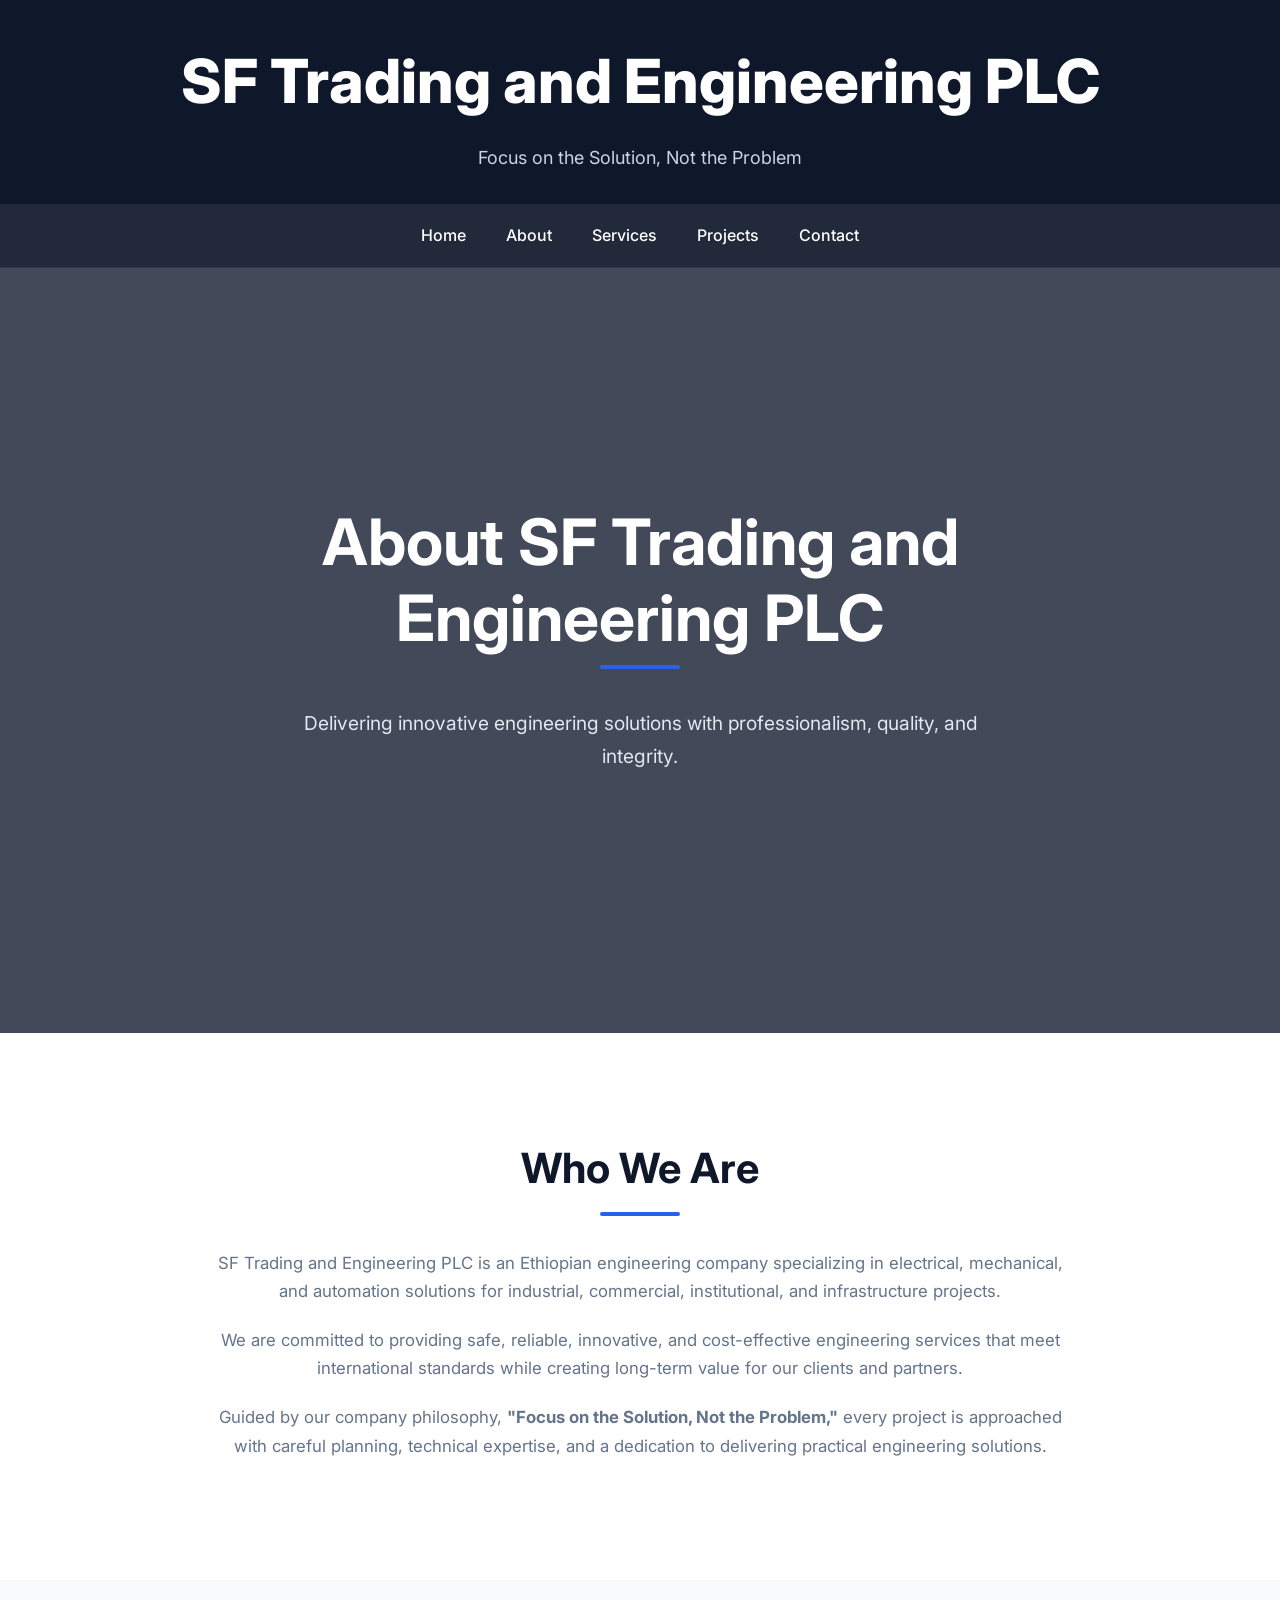
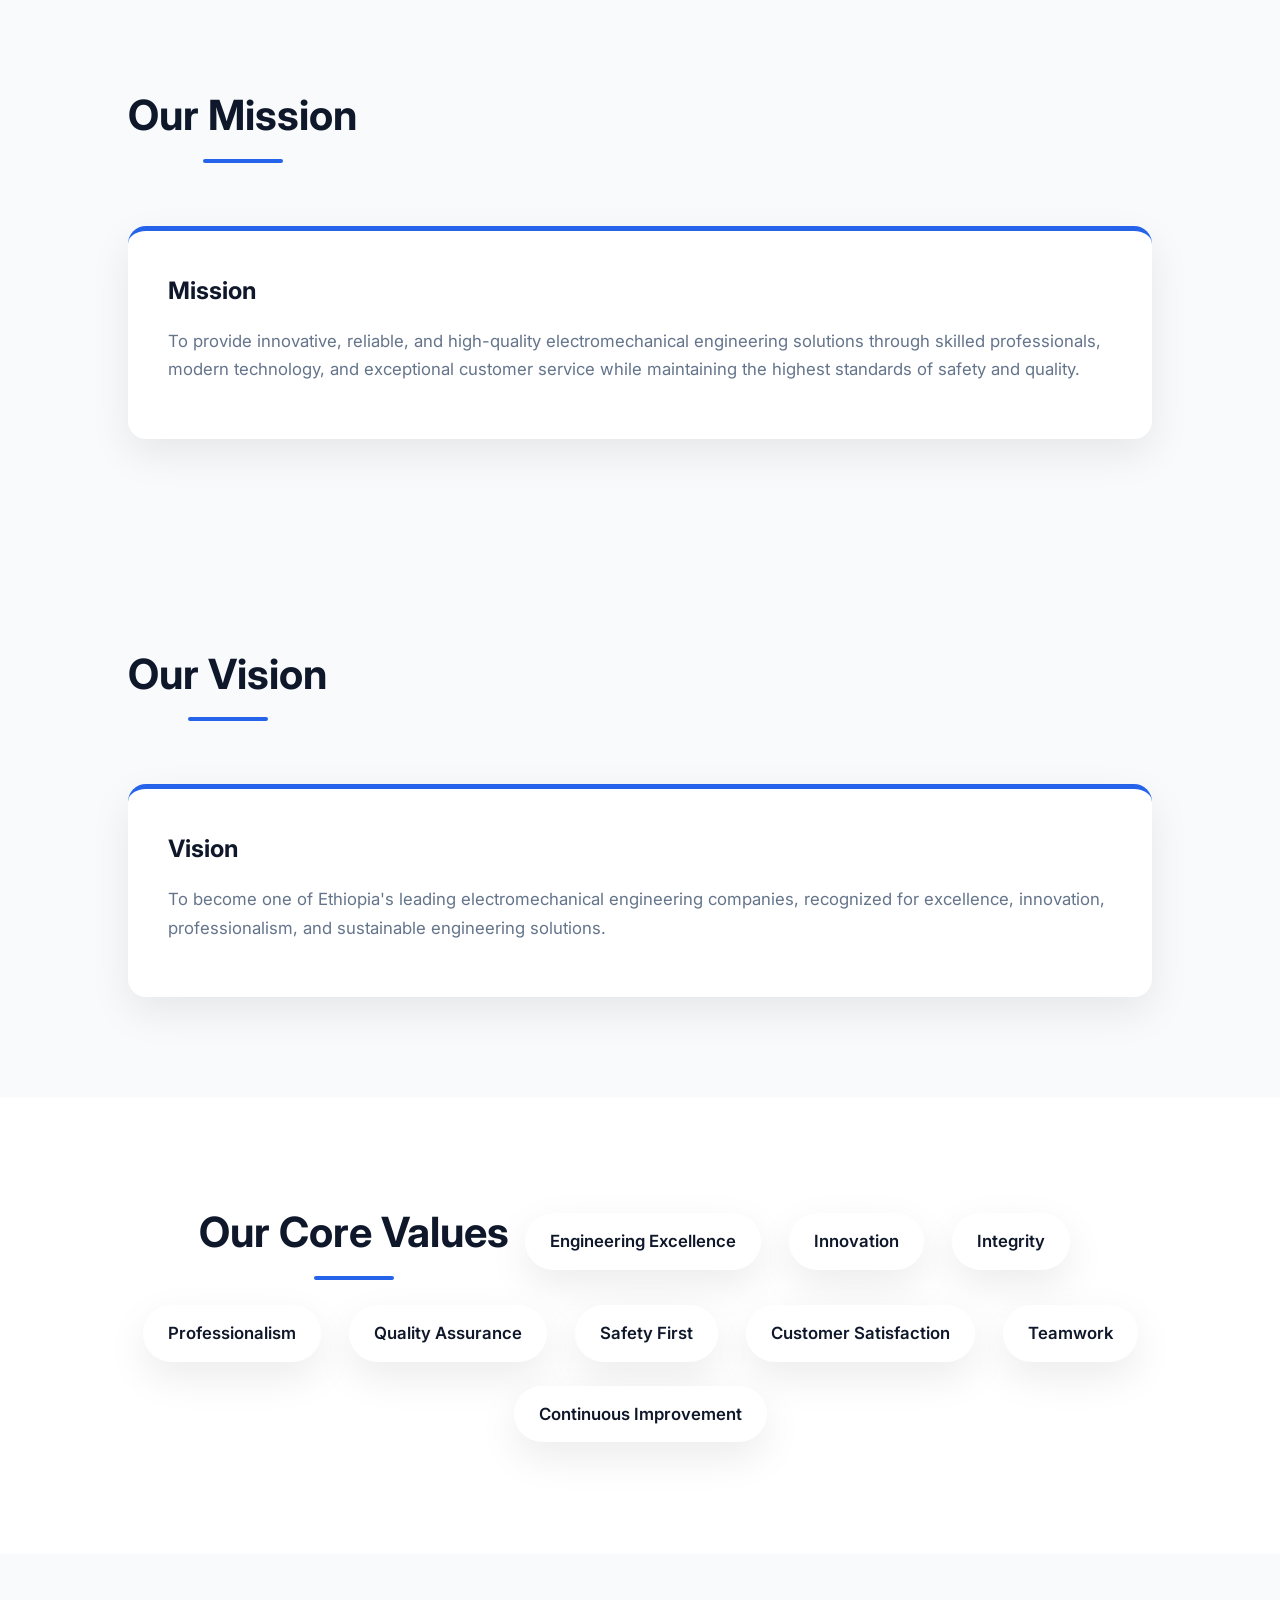
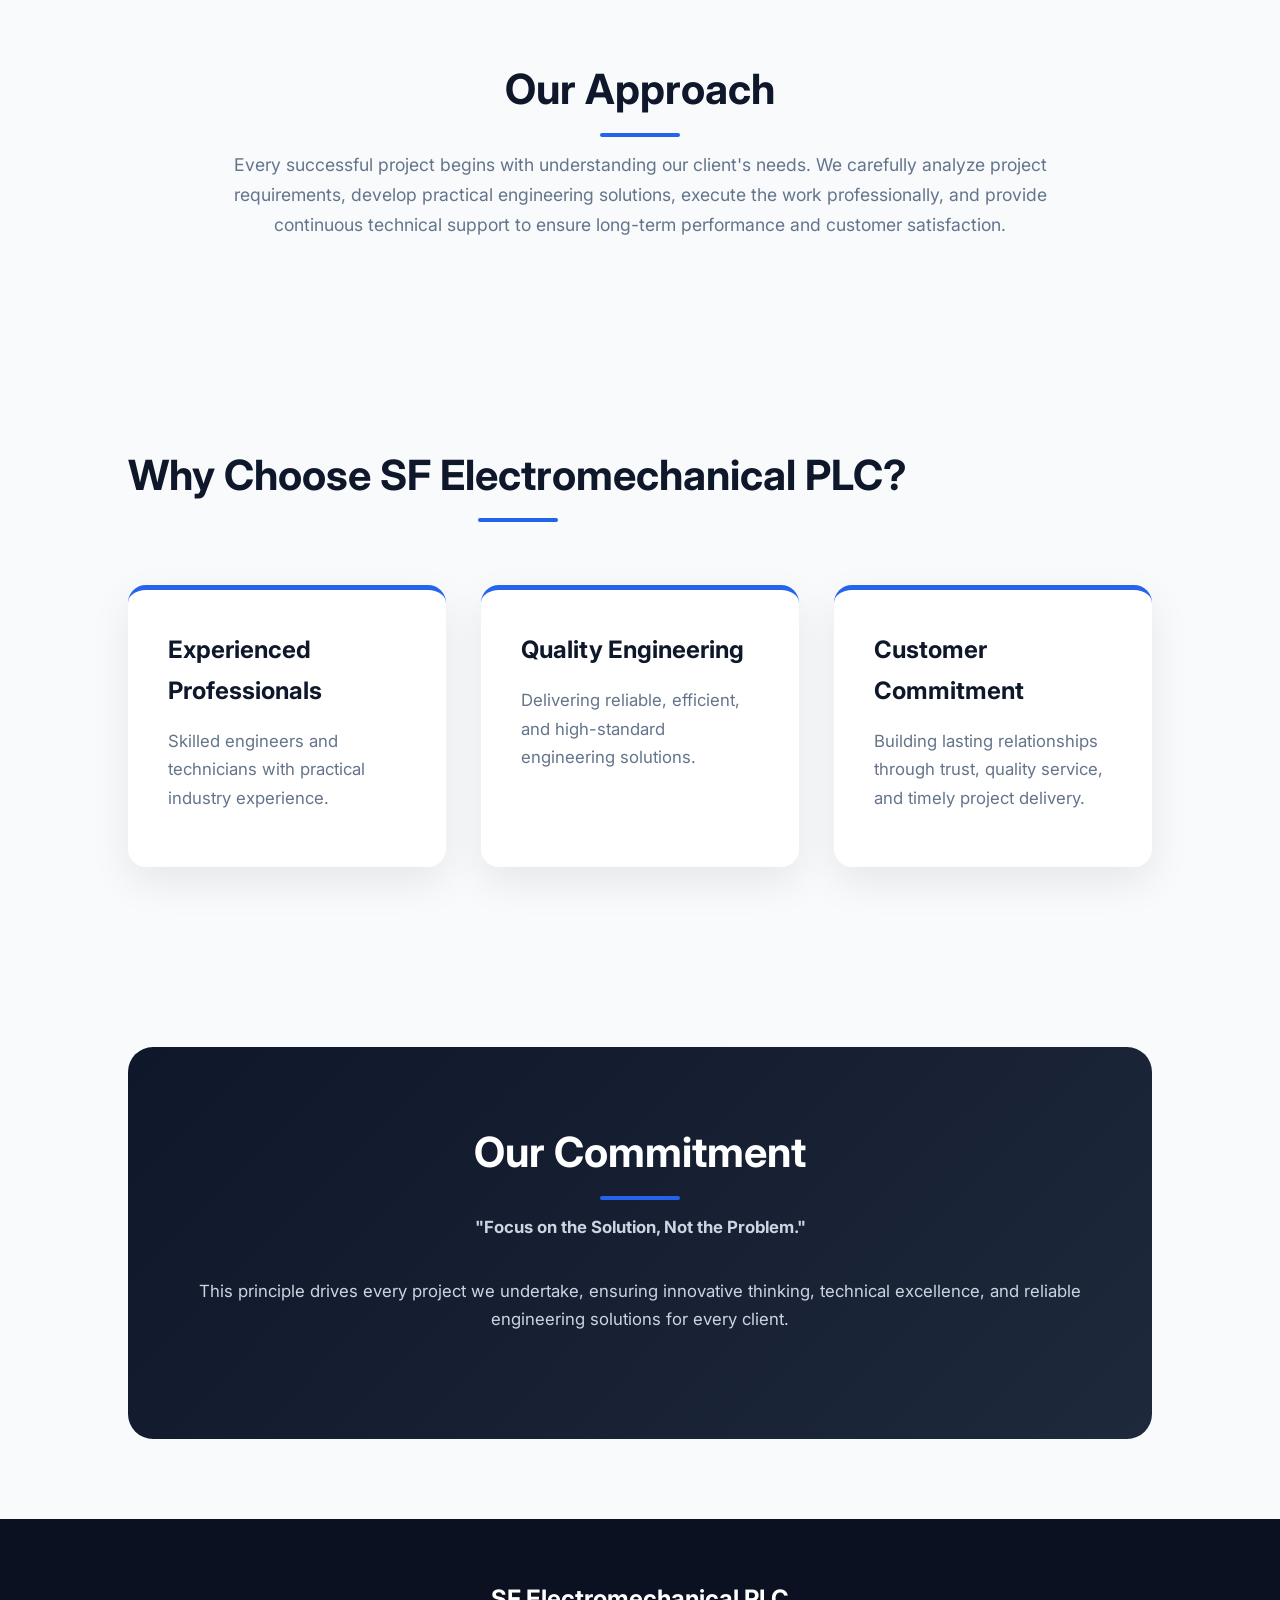
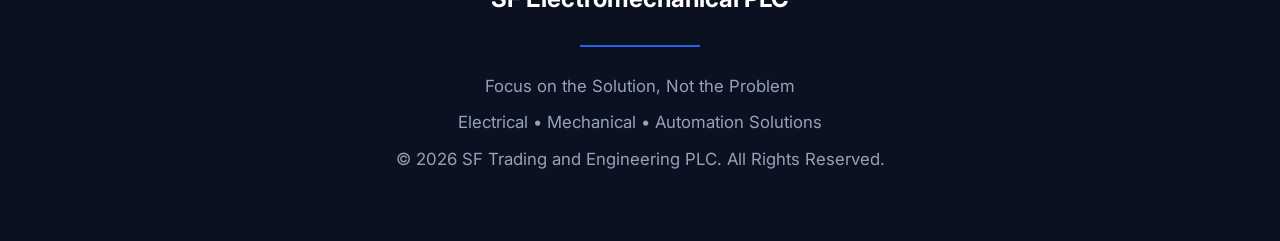
==== about.html @ 672abe82 "update index page" ====
<!DOCTYPE html>
<html lang="en">

<head>

    <meta charset="UTF-8">
    <meta name="viewport" content="width=device-width, initial-scale=1.0">

    <title>Page Title</title>

    <link rel="preconnect" href="https://fonts.googleapis.com">
    <link rel="preconnect" href="https://fonts.gstatic.com" crossorigin>

    <link href="https://fonts.googleapis.com/css2?family=Inter:wght@300;400;500;600;700&display=swap" rel="stylesheet">


    <link rel="stylesheet" href="style.css">

</head>


<body>

    <header>

        <h1>SF Trading and Engineering PLC</h1>

        <p>Focus on the Solution, Not the Problem</p>

    </header>



    <nav>

        <a href="index.html">Home</a>

        <a href="about.html">About</a>

        <a href="services.html">Services</a>

        <a href="projects.html">Projects</a>

        <a href="contact.html">Contact</a>

    </nav>



    <section class="hero">

        <div class="hero-content">

            <h2>About SF Trading and Engineering PLC </h2>

            <p>

                Delivering innovative engineering solutions with
                professionalism, quality, and integrity.

            </p>

        </div>

    </section>



    <section class="intro">

        <h2>Who We Are</h2>

        <p>

            SF Trading and Engineering PLC is an Ethiopian engineering
            company specializing in electrical, mechanical, and
            automation solutions for industrial, commercial,
            institutional, and infrastructure projects.

        </p>

        <p>

            We are committed to providing safe, reliable,
            innovative, and cost-effective engineering services
            that meet international standards while creating
            long-term value for our clients and partners.

        </p>

        <p>

            Guided by our company philosophy,
            <strong>"Focus on the Solution, Not the Problem,"</strong>
            every project is approached with careful planning,
            technical expertise, and a dedication to delivering
            practical engineering solutions.

        </p>

    </section>



    <section class="services">

        <h2>Our Mission</h2>

        <div class="service-container">

            <div class="service-card">

                <h3>Mission</h3>

                <p>

                    To provide innovative, reliable, and
                    high-quality electromechanical engineering
                    solutions through skilled professionals,
                    modern technology, and exceptional customer
                    service while maintaining the highest standards
                    of safety and quality.

                </p>

            </div>

        </div>

    </section>



    <section class="services">

        <h2>Our Vision</h2>

        <div class="service-container">

            <div class="service-card">

                <h3>Vision</h3>

                <p>

                    To become one of Ethiopia's leading
                    electromechanical engineering companies,
                    recognized for excellence, innovation,
                    professionalism, and sustainable engineering
                    solutions.

                </p>

            </div>

        </div>

    </section>



    <section class="why-us">

        <h2>Our Core Values</h2>

        <p>Engineering Excellence</p>

        <p>Innovation</p>

        <p>Integrity</p>

        <p>Professionalism</p>

        <p>Quality Assurance</p>

        <p>Safety First</p>

        <p>Customer Satisfaction</p>

        <p>Teamwork</p>

        <p>Continuous Improvement</p>

    </section>



    <section class="industries">

        <h2>Our Approach</h2>

        <p>

            Every successful project begins with understanding
            our client's needs. We carefully analyze project
            requirements, develop practical engineering
            solutions, execute the work professionally, and
            provide continuous technical support to ensure
            long-term performance and customer satisfaction.

        </p>

    </section>



    <section class="services">

        <h2>Why Choose SF Electromechanical PLC?</h2>

        <div class="service-container">

            <div class="service-card">

                <h3>Experienced Professionals</h3>

                <p>

                    Skilled engineers and technicians with
                    practical industry experience.

                </p>

            </div>

            <div class="service-card">

                <h3>Quality Engineering</h3>

                <p>

                    Delivering reliable, efficient, and
                    high-standard engineering solutions.

                </p>

            </div>

            <div class="service-card">

                <h3>Customer Commitment</h3>

                <p>

                    Building lasting relationships through
                    trust, quality service, and timely project
                    delivery.

                </p>

            </div>

        </div>

    </section>



    <section class="contact-preview">

        <h2>Our Commitment</h2>

        <p>

            <strong>
                "Focus on the Solution, Not the Problem."
            </strong>

        </p>

        <p>

            This principle drives every project we undertake,
            ensuring innovative thinking, technical excellence,
            and reliable engineering solutions for every client.

        </p>

    </section>



    <footer>

        <h3>SF Electromechanical PLC</h3>

        <hr>

        <p>Focus on the Solution, Not the Problem</p>

        <p>Electrical • Mechanical • Automation Solutions</p>

        <p>© 2026 SF Trading and Engineering PLC. All Rights Reserved.</p>

    </footer>

    <script src="script.js"></script>

</body>

</html>
---- style.css ----
/*=================================================
                GOOGLE FONT
==================================================*/

@import url('https://fonts.googleapis.com/css2?family=Inter:wght@300;400;500;600;700;800&display=swap');


/*=================================================
                CSS VARIABLES
==================================================*/

:root{

    --primary:#0F172A;
    --secondary:#1E293B;
    --accent:#2563EB;
    --accent-hover:#1D4ED8;

    --white:#ffffff;
    --light:#F8FAFC;
    --gray:#CBD5E1;
    --text:#1F2937;

    --shadow:0 15px 40px rgba(0,0,0,.08);

}


/*=================================================
                RESET
==================================================*/

*{

    margin:0;
    padding:0;
    box-sizing:border-box;

}


html{

    scroll-behavior:smooth;

}


body{

    font-family:'Inter',sans-serif;

    background:var(--light);

    color:var(--text);

    line-height:1.7;

}



/*=================================================
                GENERAL
==================================================*/

img{

    max-width:100%;
    display:block;

}


a{

    text-decoration:none;

}


section{

    padding:100px 10%;

}


h1{

    font-size:3.8rem;

    font-weight:800;

}


h2{

    font-size:2.6rem;

    margin-bottom:25px;

    color:var(--primary);

}


h3{

    font-size:1.5rem;

    margin-bottom:15px;

}


p{

    color:#64748B;

    font-size:1.05rem;

}



/*=================================================
                HEADER
==================================================*/

header{

    background:var(--primary);

    color:white;

    text-align:center;

    padding:30px;

}


header h1{

    color:white;

}


header p{

    color:#cbd5e1;

    margin-top:10px;

    font-size:18px;

}



/*=================================================
                NAVIGATION
==================================================*/

nav{

    position:sticky;

    top:0;

    z-index:1000;

    display:flex;

    justify-content:center;

    align-items:center;

    gap:40px;

    padding:18px;

    background:rgba(15,23,42,.92);

    backdrop-filter:blur(12px);

    border-bottom:1px solid rgba(255,255,255,.08);

}


nav a{

    color:white;

    font-weight:500;

    transition:.3s;

    position:relative;

}


nav a::after{

    content:"";

    position:absolute;

    left:0;

    bottom:-8px;

    width:0;

    height:3px;

    background:var(--accent);

    transition:.3s;

}


nav a:hover::after{

    width:100%;

}


nav a:hover{

    color:#93C5FD;

}



/*=================================================
                HERO
==================================================*/

.hero{

    min-height:85vh;

    display:flex;

    justify-content:center;

    align-items:center;

    text-align:center;

    background:

    linear-gradient(
        rgba(15,23,42,.78),
        rgba(15,23,42,.78)
    ),

    url("images/engineering.jpg");

    background-size:cover;

    background-position:center;

}


.hero-content{

    max-width:850px;

}


.hero h2{

    color:white;

    font-size:4rem;

    line-height:1.2;

}


.hero p{

    color:#E2E8F0;

    margin:25px auto;

    font-size:1.2rem;

    max-width:700px;

}


.hero a{

    display:inline-block;

    margin-top:15px;

    padding:16px 38px;

    background:var(--accent);

    color:white;

    border-radius:10px;

    font-weight:600;

    transition:.3s;

}


.hero a:hover{

    background:var(--accent-hover);

    transform:translateY(-4px);

    box-shadow:0 12px 30px rgba(37,99,235,.35);

}
/*=================================================
                INTRO SECTION
==================================================*/

.intro{

    background:var(--white);

    text-align:center;

}

.intro p{

    max-width:850px;

    margin:20px auto;

}





/*=================================================
                STATISTICS
==================================================*/

.stats{

    display:grid;

    grid-template-columns:repeat(auto-fit,minmax(220px,1fr));

    gap:30px;

    background:var(--primary);

}


.stat-box{

    background:rgba(255,255,255,.05);

    border:1px solid rgba(255,255,255,.08);

    backdrop-filter:blur(8px);

    border-radius:16px;

    padding:40px 25px;

    text-align:center;

    transition:.35s;

}


.stat-box:hover{

    transform:translateY(-10px);

    background:rgba(255,255,255,.08);

}


.stat-box h3{

    font-size:3rem;

    color:#60A5FA;

}


.stat-box p{

    color:white;

}





/*=================================================
                SERVICES
==================================================*/

.services{

    background:var(--light);

}


.service-container{

    display:grid;

    grid-template-columns:repeat(auto-fit,minmax(300px,1fr));

    gap:35px;

    margin-top:50px;

}


.service-card{

    background:white;

    border-radius:18px;

    padding:40px;

    box-shadow:var(--shadow);

    transition:.35s;

    border-top:5px solid var(--accent);

}


.service-card:hover{

    transform:translateY(-12px);

    box-shadow:0 25px 50px rgba(0,0,0,.15);

}


.service-card h3{

    color:var(--primary);

}


.service-card p{

    margin:15px 0;

}


.service-card ul{

    margin-top:20px;

    padding-left:20px;

}


.service-card li{

    margin-bottom:10px;

    color:#475569;

}





/*=================================================
                WHY CHOOSE US
==================================================*/

.why-us{

    background:var(--white);

    text-align:center;

}


.why-us p{

    display:inline-block;

    margin:12px;

    padding:14px 25px;

    background:white;

    border-radius:50px;

    box-shadow:var(--shadow);

    font-weight:600;

    color:var(--primary);

    transition:.3s;

}


.why-us p:hover{

    background:var(--accent);

    color:white;

}





/*=================================================
                INDUSTRIES
==================================================*/

.industries{

    background:var(--light);

    text-align:center;

}


.industries p{

    max-width:900px;

    margin:auto;

    font-size:1.1rem;

}





/*=================================================
                PROJECT CARDS
==================================================*/

.project-grid{

    display:grid;

    grid-template-columns:repeat(auto-fit,minmax(320px,1fr));

    gap:35px;

    margin-top:50px;

}


.project-card{

    background:white;

    border-radius:18px;

    overflow:hidden;

    box-shadow:var(--shadow);

    transition:.35s;

}


.project-card:hover{

    transform:translateY(-12px);

}


.project-card img{

    width:100%;

    height:230px;

    object-fit:cover;

    transition:.4s;

}


.project-card:hover img{

    transform:scale(1.08);

}


.project-content{

    padding:30px;

}


.project-content h3{

    color:var(--primary);

}


.project-content p{

    margin-top:15px;

}





/*=================================================
                CONTACT PREVIEW
==================================================*/

.contact-preview{

    text-align:center;

    background:linear-gradient(135deg,#0F172A,#1E293B);

    color:white;

    border-radius:25px;

    margin:80px 10%;

    padding:70px 30px;

}


.contact-preview h2{

    color:white;

}


.contact-preview p{

    color:#CBD5E1;

    margin-bottom:35px;

}


.contact-preview a{

    display:inline-block;

    background:var(--accent);

    color:white;

    padding:16px 40px;

    border-radius:10px;

    font-weight:600;

    transition:.3s;

}


.contact-preview a:hover{

    background:var(--accent-hover);

    transform:translateY(-4px);

}





/*=================================================
                FOOTER
==================================================*/

footer{

    background:#0B1120;

    color:white;

    text-align:center;

    padding:60px 20px;

}


footer h3{

    color:white;

    margin-bottom:15px;

}


footer p{

    color:#94A3B8;

    margin:8px 0;

}


footer hr{

    width:120px;

    margin:25px auto;

    border:none;

    height:2px;

    background:var(--accent);

}
/*=================================================
                CONTACT PAGE
==================================================*/

.contact-section{

    background:var(--white);

}


.contact-container{

    display:grid;

    grid-template-columns:1fr 1fr;

    gap:50px;

    margin-top:50px;

}


.contact-box{

    background:white;

    padding:35px;

    border-radius:18px;

    box-shadow:var(--shadow);

}


.contact-box h3{

    color:var(--primary);

    margin-bottom:20px;

}


.contact-box p{

    margin-bottom:15px;

}





/*=================================================
                CONTACT FORM
==================================================*/

form{

    background:white;

    padding:40px;

    border-radius:18px;

    box-shadow:var(--shadow);

}


form label{

    display:block;

    margin-top:20px;

    margin-bottom:8px;

    font-weight:600;

    color:var(--primary);

}


form input,
form textarea{

    width:100%;

    padding:15px;

    border:1px solid #CBD5E1;

    border-radius:10px;

    font-size:16px;

    outline:none;

    transition:.3s;

    font-family:"Inter",sans-serif;

}


form textarea{

    min-height:180px;

    resize:vertical;

}


form input:focus,
form textarea:focus{

    border-color:var(--accent);

    box-shadow:0 0 0 3px rgba(37,99,235,.15);

}


form button{

    margin-top:25px;

    background:var(--accent);

    color:white;

    border:none;

    padding:15px 35px;

    border-radius:10px;

    font-size:17px;

    font-weight:600;

    cursor:pointer;

    transition:.3s;

}


form button:hover{

    background:var(--accent-hover);

    transform:translateY(-3px);

}





/*=================================================
                SCROLL ANIMATION
==================================================*/

.hidden{

    opacity:0;

    transform:translateY(40px);

    transition:all .8s ease;

}


.show{

    opacity:1;

    transform:translateY(0);

}





/*=================================================
                IMAGE EFFECTS
==================================================*/

img{

    transition:.4s;

}


img:hover{

    transform:scale(1.03);

}





/*=================================================
                SECTION TITLE
==================================================*/

h2{

    position:relative;

    display:inline-block;

}


h2::after{

    content:"";

    position:absolute;

    left:50%;

    bottom:-12px;

    transform:translateX(-50%);

    width:80px;

    height:4px;

    background:var(--accent);

    border-radius:20px;

}





/*=================================================
                SCROLLBAR
==================================================*/

::-webkit-scrollbar{

    width:10px;

}


::-webkit-scrollbar-track{

    background:#E2E8F0;

}


::-webkit-scrollbar-thumb{

    background:var(--accent);

    border-radius:20px;

}


::-webkit-scrollbar-thumb:hover{

    background:var(--accent-hover);

}





/*=================================================
                MOBILE MENU
==================================================*/

.menu-btn{

    display:none;

    background:var(--accent);

    color:white;

    border:none;

    font-size:28px;

    padding:10px 18px;

    border-radius:8px;

    cursor:pointer;

}





/*=================================================
                RESPONSIVE DESIGN
==================================================*/

@media(max-width:1000px){

.hero h2{

    font-size:3rem;

}

.contact-container{

    grid-template-columns:1fr;

}

}




@media(max-width:768px){

section{

    padding:70px 8%;

}

header h1{

    font-size:2.3rem;

}

.hero{

    min-height:70vh;

}

.hero h2{

    font-size:2.4rem;

}

.hero p{

    font-size:1rem;

}

nav{

    display:none;

    flex-direction:column;

    gap:20px;

    padding:25px;

}

nav.active{

    display:flex;

}

.menu-btn{

    display:block;

    margin:20px auto;

}

.service-container{

    grid-template-columns:1fr;

}

.project-grid{

    grid-template-columns:1fr;

}

.stats{

    grid-template-columns:1fr;

}

}




@media(max-width:500px){

h2{

    font-size:2rem;

}

p{

    font-size:16px;

}

header{

    padding:20px;

}

.hero{

    padding:20px;

}

form{

    padding:25px;

}

}
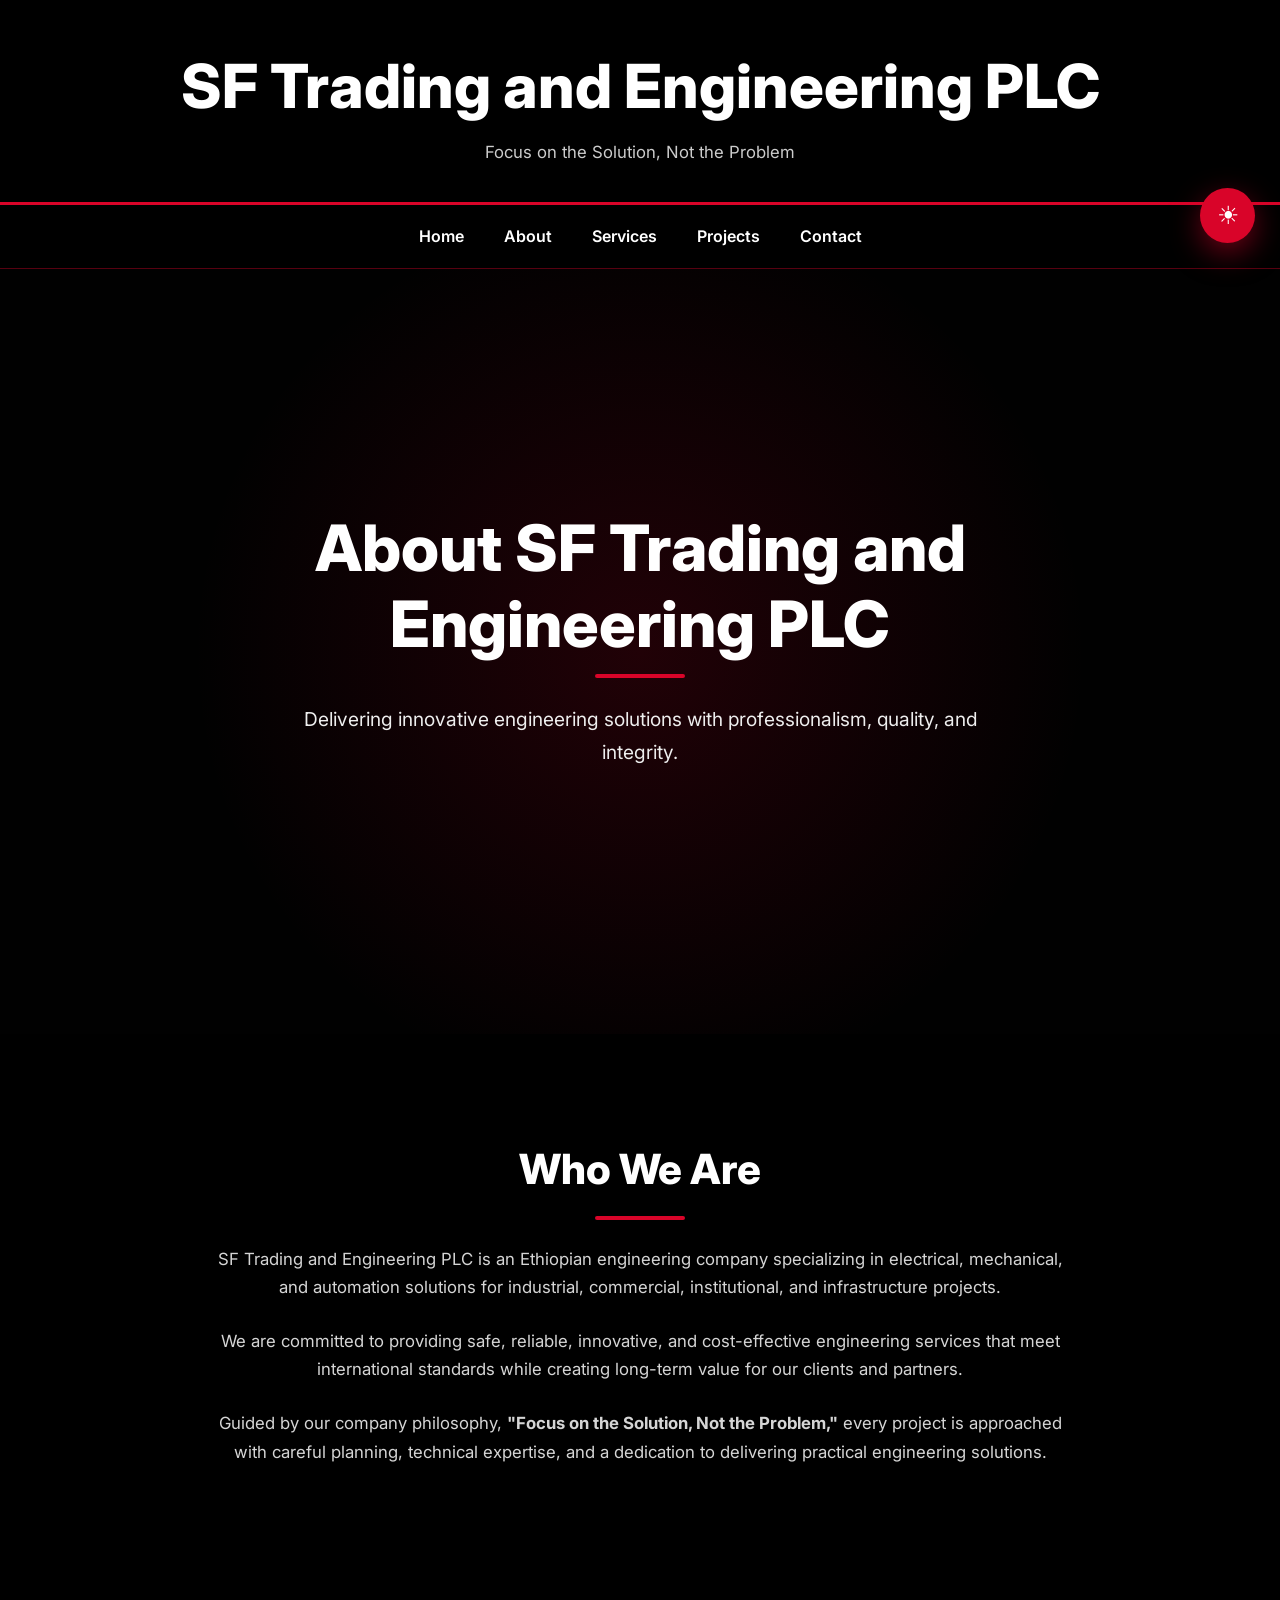
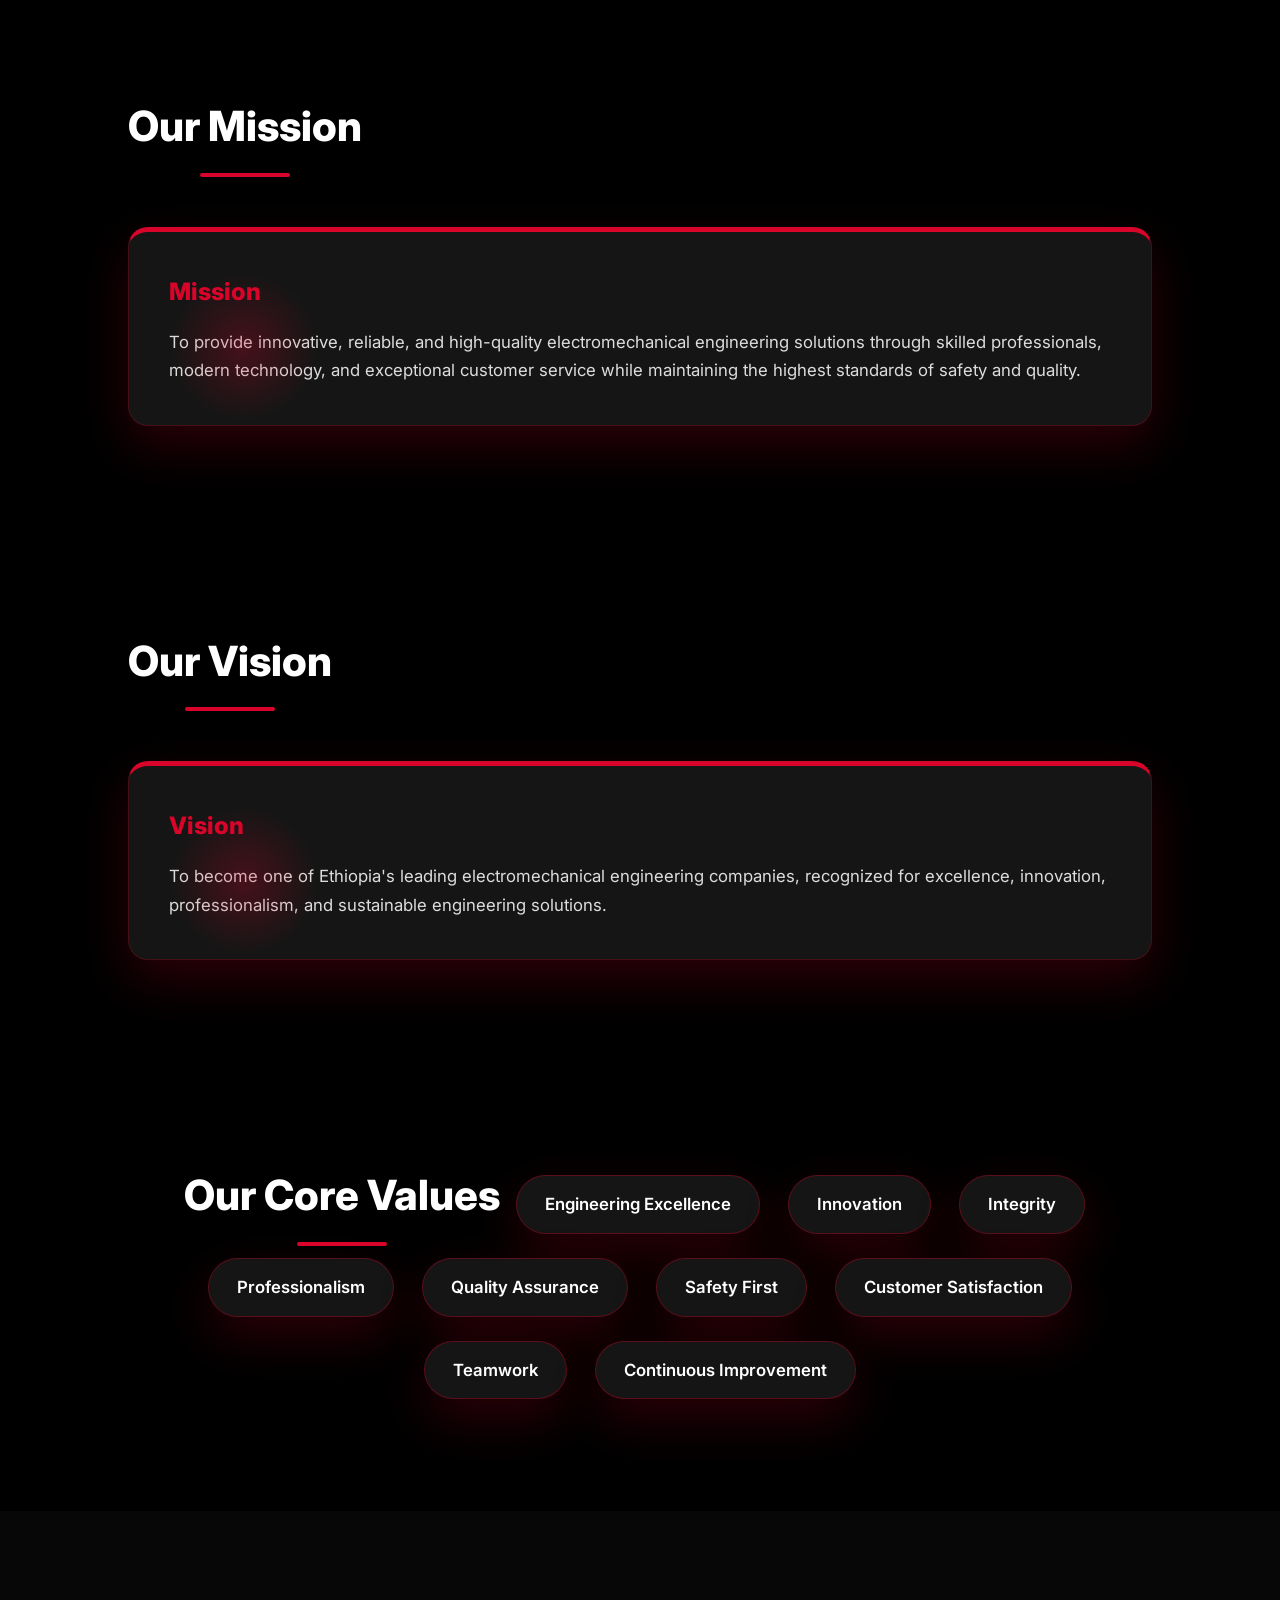
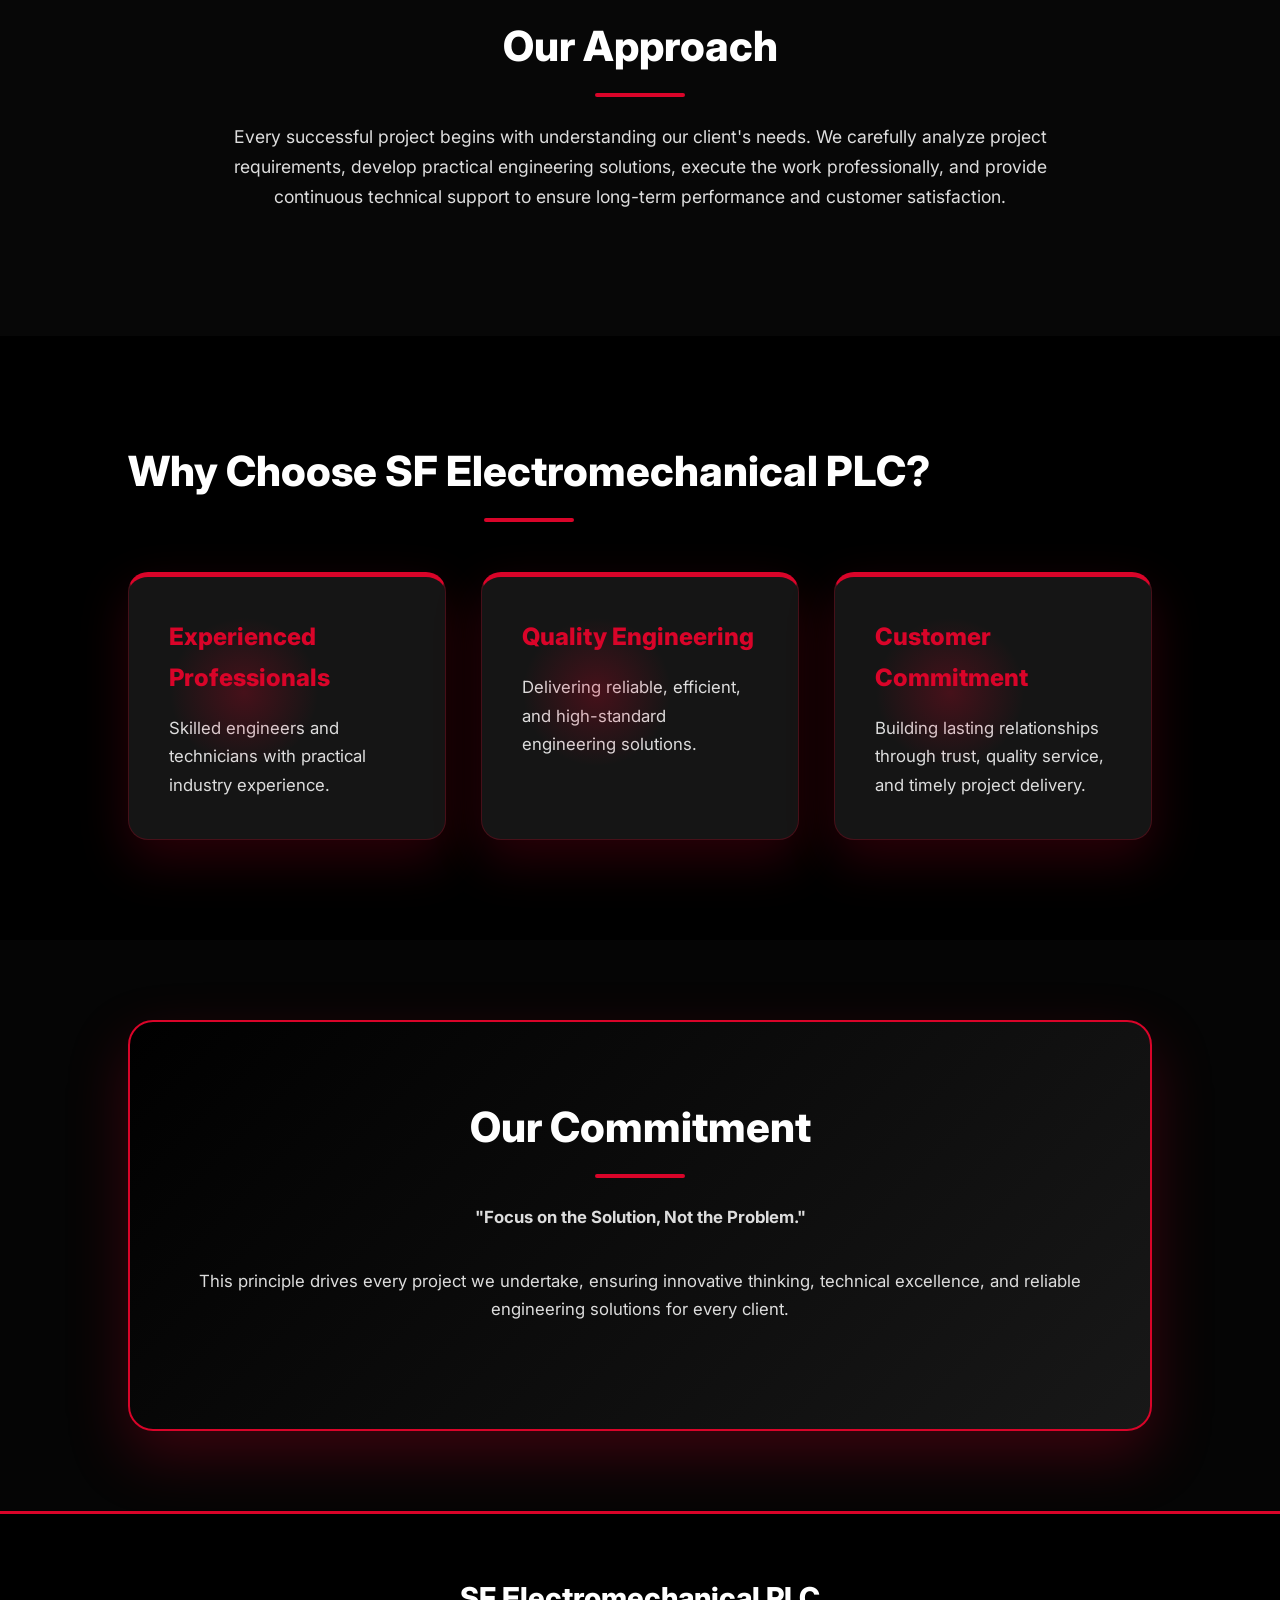
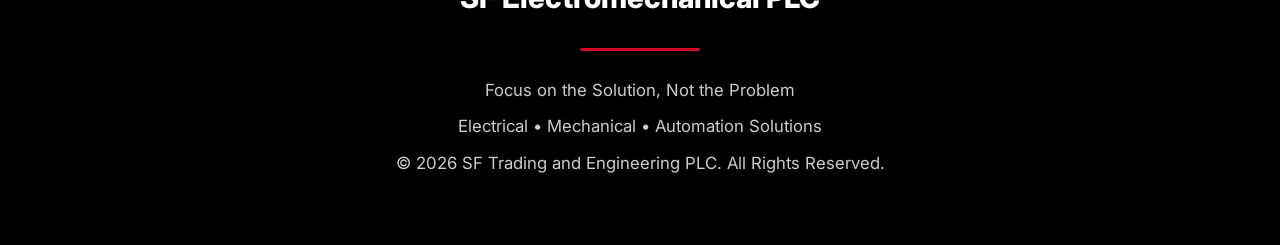
==== commit bcc8e642: "update index page" ====
--- a/about.html
+++ b/about.html
@@ -42,6 +42,13 @@
         <a href="projects.html">Projects</a>
 
         <a href="contact.html">Contact</a>
+
+
+            <!-- Dark Light Button -->
+
+        <button id="theme-toggle" class="theme-toggle">
+            ☀
+        </button>
 
     </nav>
 
--- a/style.css
+++ b/style.css
@@ -1,34 +1,38 @@
-/*=================================================
-                GOOGLE FONT
-==================================================*/
+/*=================================================*
+ GOOGLE FONT
+*=================================================*/
 
 @import url('https://fonts.googleapis.com/css2?family=Inter:wght@300;400;500;600;700;800&display=swap');
 
 
-/*=================================================
-                CSS VARIABLES
-==================================================*/
+/*=================================================*
+ VARIABLES
+*=================================================*/
 
 :root{
 
-    --primary:#0F172A;
-    --secondary:#1E293B;
-    --accent:#2563EB;
-    --accent-hover:#1D4ED8;
+    --primary:#050505;
+    --secondary:#111111;
+
+    --card:#151515;
+
+    --accent:#D90429;
+    --accent-hover:#9d021e;
 
     --white:#ffffff;
-    --light:#F8FAFC;
-    --gray:#CBD5E1;
-    --text:#1F2937;
-
-    --shadow:0 15px 40px rgba(0,0,0,.08);
-
-}
-
-
-/*=================================================
-                RESET
-==================================================*/
+    --text:#ffffff;
+    --gray:#b5b5b5;
+
+    --shadow:
+    0 20px 50px rgba(217,4,41,.20);
+
+}
+
+
+/*=================================================*
+ RESET
+*=================================================*/
+
 
 *{
 
@@ -48,21 +52,26 @@
 
 body{
 
-    font-family:'Inter',sans-serif;
-
-    background:var(--light);
+    font-family:"Inter",sans-serif;
+
+    background:var(--primary);
 
     color:var(--text);
 
     line-height:1.7;
 
-}
-
-
-
-/*=================================================
-                GENERAL
-==================================================*/
+    overflow-x:hidden;
+
+    transition:.4s;
+
+}
+
+
+
+/*=================================================*
+ GENERAL
+*=================================================*/
+
 
 img{
 
@@ -75,6 +84,7 @@
 a{
 
     text-decoration:none;
+    color:inherit;
 
 }
 
@@ -86,12 +96,19 @@
 }
 
 
+h1,
+h2,
+h3{
+
+    font-weight:800;
+
+}
+
+
 h1{
 
     font-size:3.8rem;
 
-    font-weight:800;
-
 }
 
 
@@ -99,9 +116,33 @@
 
     font-size:2.6rem;
 
-    margin-bottom:25px;
-
-    color:var(--primary);
+    position:relative;
+
+    display:inline-block;
+
+    padding-bottom:15px;
+
+}
+
+
+h2::after{
+
+    content:"";
+
+    position:absolute;
+
+    bottom:0;
+    left:50%;
+
+    transform:translateX(-50%);
+
+    width:90px;
+
+    height:4px;
+
+    border-radius:20px;
+
+    background:var(--accent);
 
 }
 
@@ -110,1129 +151,2754 @@
 
     font-size:1.5rem;
 
+}
+
+
+p{
+
+    color:#d5d5d5;
+
+    font-size:1.05rem;
+
+}
+
+
+
+/*=================================================*
+ HEADER
+*=================================================*/
+
+
+header{
+
+    position:relative;
+
+    background:#000;
+
+    text-align:center;
+
+    padding:35px;
+
+    border-bottom:3px solid var(--accent);
+
+    transition:.4s;
+
+}
+
+
+
+header.scrolled{
+
+    padding:20px;
+
+    box-shadow:
+
+    0 10px 40px rgba(0,0,0,.6);
+
+}
+
+
+
+header h1{
+
+    color:white;
+
+}
+
+
+header p{
+
+    color:#ccc;
+
+}
+
+
+
+/*=================================================*
+ NAVIGATION
+*=================================================*/
+
+
+nav{
+
+
+    position:sticky;
+
+    top:0;
+
+    z-index:1000;
+
+
+    display:flex;
+
+    justify-content:center;
+
+    align-items:center;
+
+
+    gap:40px;
+
+
+    padding:18px;
+
+
+    background:rgba(0,0,0,.85);
+
+
+    backdrop-filter:blur(15px);
+
+
+    border-bottom:1px solid rgba(217,4,41,.4);
+
+
+    transition:.4s;
+
+
+}
+
+
+
+nav a{
+
+
+    color:white;
+
+    font-weight:600;
+
+
+    position:relative;
+
+
+    transition:.3s;
+
+
+}
+
+
+
+nav a::after{
+
+
+    content:"";
+
+
+    position:absolute;
+
+
+    bottom:-8px;
+
+    left:0;
+
+
+    width:0;
+
+
+    height:3px;
+
+
+    background:var(--accent);
+
+
+    transition:.3s;
+
+
+}
+
+
+nav a:hover::after{
+
+
+    width:100%;
+
+
+}
+
+
+
+nav a:hover{
+
+
+    color:var(--accent);
+
+
+}
+
+
+
+/*=================================================*
+ MOBILE MENU BUTTON
+*=================================================*/
+
+
+.menu-btn{
+
+
+    display:none;
+
+
+    position:relative;
+
+
+    overflow:hidden;
+
+
+    background:var(--accent);
+
+
+    color:white;
+
+
+    border:none;
+
+
+    font-size:28px;
+
+
+    padding:10px 18px;
+
+
+    border-radius:12px;
+
+
+    cursor:pointer;
+
+
+    transition:.3s;
+
+
+}
+
+
+
+.menu-btn:hover{
+
+
+    background:var(--accent-hover);
+
+
+    transform:scale(1.05);
+
+
+}
+
+
+
+
+/*=================================================*
+ THEME BUTTON
+*=================================================*/
+
+
+#theme-toggle{
+
+
+    position:fixed;
+
+
+    right:25px;
+
+
+    bottom:25px;
+
+
+    width:55px;
+
+
+    height:55px;
+
+
+    border-radius:50%;
+
+
+    border:none;
+
+
+    background:var(--accent);
+
+
+    color:white;
+
+
+    font-size:25px;
+
+
+    cursor:pointer;
+
+
+    z-index:2000;
+
+
+    box-shadow:0 10px 30px rgba(217,4,41,.5);
+
+
+    transition:.4s;
+
+
+}
+
+
+
+#theme-toggle:hover{
+
+
+    transform:scale(1.1) rotate(20deg);
+
+
+}
+
+
+
+#theme-toggle.rotate{
+
+
+    animation:rotateTheme .4s;
+
+
+}
+
+
+
+@keyframes rotateTheme{
+
+
+    from{
+
+        transform:rotate(0);
+
+    }
+
+
+    to{
+
+        transform:rotate(360deg);
+
+    }
+
+}
+
+
+
+/*=================================================*
+ SCROLL PROGRESS BAR
+*=================================================*/
+
+
+#progress-bar{
+
+
+    position:fixed;
+
+
+    top:0;
+
+    left:0;
+
+
+    height:4px;
+
+
+    width:0;
+
+
+    background:var(--accent);
+
+
+    z-index:3000;
+
+
+    transition:.15s;
+
+
+}
+/*=================================================*
+ HERO SECTION
+*=================================================*/
+
+
+.hero{
+
+
+    min-height:85vh;
+
+
+    display:flex;
+
+
+    justify-content:center;
+
+
+    align-items:center;
+
+
+    text-align:center;
+
+
+    position:relative;
+
+
+    overflow:hidden;
+
+
+
+    background:
+
+
+    linear-gradient(
+
+        rgba(0,0,0,.82),
+
+        rgba(0,0,0,.82)
+
+    ),
+
+
+    url("images/engineering.jpg");
+
+
+
+    background-size:cover;
+
+
+    background-position:center;
+
+
+}
+
+
+
+.hero::before{
+
+
+    content:"";
+
+
+    position:absolute;
+
+
+    inset:0;
+
+
+    background:
+
+    radial-gradient(
+
+        circle,
+
+        rgba(217,4,41,.15),
+
+        transparent 60%
+
+    );
+
+
+}
+
+
+
+.hero-content{
+
+
+    position:relative;
+
+
+    z-index:2;
+
+
+    max-width:900px;
+
+
+}
+
+
+
+.hero h2{
+
+
+    font-size:4rem;
+
+
+    color:white;
+
+
+    line-height:1.2;
+
+
+}
+
+
+
+.hero p{
+
+
+    max-width:750px;
+
+
+    margin:25px auto;
+
+
+    font-size:1.2rem;
+
+
+    color:#eee;
+
+
+}
+
+
+
+.hero a{
+
+
+    display:inline-block;
+
+
+    position:relative;
+
+
+    overflow:hidden;
+
+
+
+    margin-top:20px;
+
+
+
+    padding:16px 40px;
+
+
+
+    background:var(--accent);
+
+
+
+    color:white;
+
+
+
+    border-radius:12px;
+
+
+
+    font-weight:700;
+
+
+
+    transition:.35s;
+
+
+
+}
+
+
+
+.hero a:hover{
+
+
+    background:var(--accent-hover);
+
+
+    transform:translateY(-5px);
+
+
+    box-shadow:
+
+    0 15px 40px rgba(217,4,41,.5);
+
+
+
+}
+
+
+
+
+
+/*=================================================*
+ FLOATING PARTICLES
+*=================================================*/
+
+
+.particle{
+
+
+    position:absolute;
+
+
+    bottom:-30px;
+
+
+    width:8px;
+
+
+    height:8px;
+
+
+    background:var(--accent);
+
+
+    border-radius:50%;
+
+
+    opacity:.45;
+
+
+    animation:
+
+    particleMove linear infinite;
+
+
+}
+
+
+
+@keyframes particleMove{
+
+
+    0%{
+
+
+        transform:
+
+        translateY(0)
+
+        scale(1);
+
+
+        opacity:0;
+
+
+    }
+
+
+
+    20%{
+
+        opacity:.6;
+
+    }
+
+
+
+    100%{
+
+
+        transform:
+
+        translateY(-90vh)
+
+        scale(.3);
+
+
+        opacity:0;
+
+
+    }
+
+
+}
+
+
+
+
+
+/*=================================================*
+ INTRO
+*=================================================*/
+
+
+.intro{
+
+
+    background:#000;
+
+
+    text-align:center;
+
+
+}
+
+
+
+.intro p{
+
+
+    max-width:850px;
+
+
+    margin:25px auto;
+
+
+}
+
+
+
+
+
+/*=================================================*
+ STATISTICS
+*=================================================*/
+
+
+.stats{
+
+
+    display:grid;
+
+
+    grid-template-columns:
+
+    repeat(auto-fit,minmax(220px,1fr));
+
+
+    gap:30px;
+
+
+    background:#090909;
+
+
+}
+
+
+
+
+.stat-box{
+
+
+    position:relative;
+
+
+    overflow:hidden;
+
+
+    background:var(--card);
+
+
+    padding:40px 25px;
+
+
+    text-align:center;
+
+
+    border-radius:18px;
+
+
+    border:1px solid rgba(217,4,41,.35);
+
+
+    box-shadow:var(--shadow);
+
+
+    transition:.35s;
+
+
+}
+
+
+
+.stat-box::before,
+
+
+.service-card::before,
+
+
+.project-card::before{
+
+
+    content:"";
+
+
+    position:absolute;
+
+
+    width:150px;
+
+
+    height:150px;
+
+
+    top:var(--mouse-y);
+
+
+    left:var(--mouse-x);
+
+
+    background:
+
+    radial-gradient(
+
+        circle,
+
+        rgba(217,4,41,.25),
+
+        transparent 70%
+
+    );
+
+
+    pointer-events:none;
+
+
+}
+
+
+
+.stat-box:hover{
+
+
+    transform:
+
+    translateY(-10px);
+
+
+    border-color:var(--accent);
+
+
+}
+
+
+
+
+.stat-box h3{
+
+
+    font-size:3rem;
+
+
+    color:var(--accent);
+
+
+}
+
+
+
+.stat-box p{
+
+
+    color:white;
+
+
+}
+
+
+
+
+
+/*=================================================*
+ SERVICES
+*=================================================*/
+
+
+.services{
+
+
+    background:#000;
+
+
+}
+
+
+
+
+.service-container{
+
+
+    display:grid;
+
+
+    grid-template-columns:
+
+    repeat(auto-fit,minmax(300px,1fr));
+
+
+    gap:35px;
+
+
+    margin-top:50px;
+
+
+}
+
+
+
+
+.service-card{
+
+
+    position:relative;
+
+
+    overflow:hidden;
+
+
+    background:var(--card);
+
+
+    padding:40px;
+
+
+    border-radius:20px;
+
+
+    border:1px solid rgba(217,4,41,.25);
+
+
+    border-top:5px solid var(--accent);
+
+
+    box-shadow:var(--shadow);
+
+
+    transition:.35s;
+
+
+}
+
+
+
+
+
+.service-card:hover{
+
+
+    border-color:var(--accent);
+
+
+    box-shadow:
+
+    0 30px 60px rgba(217,4,41,.3);
+
+
+}
+
+
+
+
+.service-card h3{
+
+
+    color:var(--accent);
+
+
     margin-bottom:15px;
 
-}
-
-
-p{
-
-    color:#64748B;
-
-    font-size:1.05rem;
-
-}
-
-
-
-/*=================================================
-                HEADER
-==================================================*/
-
-header{
-
-    background:var(--primary);
+
+}
+
+
+
+.service-card p{
+
+
+    color:#ddd;
+
+
+}
+
+
+
+
+.service-card ul{
+
+
+    margin-top:20px;
+
+
+    padding-left:20px;
+
+
+}
+
+
+
+.service-card li{
+
 
     color:white;
 
+
+    margin-bottom:10px;
+
+
+}
+
+
+
+
+.service-card li::marker{
+
+
+    color:var(--accent);
+
+
+}
+
+
+
+
+
+/*=================================================*
+ RIPPLE EFFECT
+*=================================================*/
+
+
+button,
+.hero a,
+.contact-preview a{
+
+
+    overflow:hidden;
+
+
+    position:relative;
+
+
+}
+
+
+
+
+.ripple{
+
+
+    position:absolute;
+
+
+    width:20px;
+
+
+    height:20px;
+
+
+    background:white;
+
+
+    border-radius:50%;
+
+
+    transform:translate(-50%,-50%);
+
+
+    animation:rippleEffect .6s linear;
+
+
+    pointer-events:none;
+
+
+}
+
+
+
+
+
+@keyframes rippleEffect{
+
+
+    from{
+
+
+        opacity:.5;
+
+
+        transform:
+
+        translate(-50%,-50%)
+
+        scale(1);
+
+
+    }
+
+
+    to{
+
+
+        opacity:0;
+
+
+        transform:
+
+        translate(-50%,-50%)
+
+        scale(15);
+
+
+    }
+
+
+}
+
+
+
+
+
+/*=================================================*
+ SCROLL REVEAL
+*=================================================*/
+
+
+.hidden{
+
+
+    opacity:0;
+
+
+    transform:translateY(60px);
+
+
+    transition:
+
+    opacity .8s ease,
+
+    transform .8s ease;
+
+
+}
+
+
+
+.show{
+
+
+    opacity:1;
+
+
+    transform:translateY(0);
+
+
+}/*=================================================*
+ WHY CHOOSE US
+*=================================================*/
+
+
+.why-us{
+
+
+    background:#000;
+
+
     text-align:center;
 
+
+}
+
+
+
+.why-us p{
+
+
+    display:inline-block;
+
+
+    margin:12px;
+
+
+    padding:14px 28px;
+
+
+    background:#151515;
+
+
+    border-radius:50px;
+
+
+    border:1px solid rgba(217,4,41,.35);
+
+
+    color:white;
+
+
+    font-weight:600;
+
+
+    box-shadow:var(--shadow);
+
+
+    transition:.35s;
+
+
+}
+
+
+
+
+.why-us p:hover{
+
+
+    background:var(--accent);
+
+
+    transform:translateY(-6px);
+
+
+    border-color:var(--accent);
+
+
+}
+
+
+
+
+
+/*=================================================*
+ INDUSTRIES
+*=================================================*/
+
+
+.industries{
+
+
+    background:#070707;
+
+
+    text-align:center;
+
+
+}
+
+
+
+.industries p{
+
+
+    max-width:900px;
+
+
+    margin:25px auto;
+
+
+    color:#ddd;
+
+
+    font-size:1.1rem;
+
+
+}
+
+
+
+
+
+/*=================================================*
+ PROJECTS
+*=================================================*/
+
+
+.project-grid{
+
+
+    display:grid;
+
+
+    grid-template-columns:
+
+    repeat(auto-fit,minmax(320px,1fr));
+
+
+    gap:35px;
+
+
+    margin-top:50px;
+
+
+}
+
+
+
+
+
+.project-card{
+
+
+    position:relative;
+
+
+    overflow:hidden;
+
+
+    background:var(--card);
+
+
+    border-radius:20px;
+
+
+    border:1px solid rgba(217,4,41,.25);
+
+
+    box-shadow:var(--shadow);
+
+
+    transition:.35s;
+
+
+}
+
+
+
+
+
+.project-card:hover{
+
+
+    border-color:var(--accent);
+
+
+    box-shadow:
+
+    0 30px 60px rgba(217,4,41,.3);
+
+
+}
+
+
+
+
+.project-card img{
+
+
+    width:100%;
+
+
+    height:240px;
+
+
+    object-fit:cover;
+
+
+    transition:.5s;
+
+
+}
+
+
+
+
+.project-card:hover img{
+
+
+    transform:scale(1.1);
+
+
+}
+
+
+
+
+.project-content{
+
+
     padding:30px;
 
-}
-
-
-header h1{
+
+}
+
+
+
+.project-content h3{
+
+
+    color:var(--accent);
+
+
+}
+
+
+
+.project-content p{
+
+
+    margin-top:15px;
+
+
+    color:#ddd;
+
+
+}
+
+
+
+
+
+/*=================================================*
+ CONTACT PREVIEW
+*=================================================*/
+
+
+.contact-preview{
+
+
+    margin:80px 10%;
+
+
+    padding:70px 30px;
+
+
+    text-align:center;
+
+
+    border-radius:25px;
+
+
+    border:2px solid var(--accent);
+
+
+    background:
+
+
+    linear-gradient(
+
+        135deg,
+
+        #000,
+
+        #181818
+
+    );
+
+
+    box-shadow:
+
+    0 25px 60px rgba(217,4,41,.25);
+
+
+}
+
+
+
+
+
+.contact-preview p{
+
+
+    margin:25px auto 35px;
+
+
+    color:#ddd;
+
+
+}
+
+
+
+.contact-preview a{
+
+
+    display:inline-block;
+
+
+    padding:16px 45px;
+
+
+    background:var(--accent);
+
 
     color:white;
 
-}
-
-
-header p{
-
-    color:#cbd5e1;
-
-    margin-top:10px;
-
-    font-size:18px;
-
-}
-
-
-
-/*=================================================
-                NAVIGATION
-==================================================*/
-
-nav{
-
-    position:sticky;
-
-    top:0;
-
-    z-index:1000;
-
-    display:flex;
-
-    justify-content:center;
-
-    align-items:center;
-
-    gap:40px;
-
-    padding:18px;
-
-    background:rgba(15,23,42,.92);
-
-    backdrop-filter:blur(12px);
-
-    border-bottom:1px solid rgba(255,255,255,.08);
-
-}
-
-
-nav a{
+
+    border-radius:12px;
+
+
+    font-weight:700;
+
+
+    transition:.35s;
+
+
+}
+
+
+
+.contact-preview a:hover{
+
+
+    background:var(--accent-hover);
+
+
+    transform:translateY(-5px);
+
+
+}
+
+
+
+
+
+
+
+/*=================================================*
+ FOOTER
+*=================================================*/
+
+
+footer{
+
+
+    background:#000;
+
+
+    padding:60px 20px;
+
+
+    text-align:center;
+
+
+    border-top:3px solid var(--accent);
+
+
+}
+
+
+
+
+
+footer h3{
+
+
+    font-size:1.8rem;
+
 
     color:white;
 
-    font-weight:500;
+
+    margin-bottom:15px;
+
+
+}
+
+
+
+
+
+footer p{
+
+
+    color:#ccc;
+
+
+    margin:8px;
+
+
+}
+
+
+
+
+footer a{
+
+
+    color:var(--accent);
+
 
     transition:.3s;
 
-    position:relative;
-
-}
-
-
-nav a::after{
-
-    content:"";
-
-    position:absolute;
-
-    left:0;
-
-    bottom:-8px;
-
-    width:0;
+
+}
+
+
+
+footer a:hover{
+
+
+    color:white;
+
+
+}
+
+
+
+
+
+footer hr{
+
+
+    width:120px;
+
 
     height:3px;
 
+
+    border:none;
+
+
     background:var(--accent);
 
-    transition:.3s;
-
-}
-
-
-nav a:hover::after{
-
-    width:100%;
-
-}
-
-
-nav a:hover{
-
-    color:#93C5FD;
-
-}
-
-
-
-/*=================================================
-                HERO
-==================================================*/
-
-.hero{
-
-    min-height:85vh;
-
-    display:flex;
-
-    justify-content:center;
-
-    align-items:center;
-
-    text-align:center;
-
-    background:
-
-    linear-gradient(
-        rgba(15,23,42,.78),
-        rgba(15,23,42,.78)
-    ),
-
-    url("images/engineering.jpg");
-
-    background-size:cover;
-
-    background-position:center;
-
-}
-
-
-.hero-content{
-
-    max-width:850px;
-
-}
-
-
-.hero h2{
+
+    border-radius:20px;
+
+
+    margin:25px auto;
+
+
+}
+
+
+
+
+
+
+
+/*=================================================*
+ CONTACT PAGE
+*=================================================*/
+
+
+.contact-section{
+
+
+    background:#000;
+
+
+}
+
+
+
+
+
+.contact-container{
+
+
+    display:grid;
+
+
+    grid-template-columns:
+
+    1fr 1fr;
+
+
+    gap:50px;
+
+
+    margin-top:50px;
+
+
+}
+
+
+
+
+
+.contact-box{
+
+
+    background:var(--card);
+
+
+    padding:35px;
+
+
+    border-radius:20px;
+
+
+    border:1px solid rgba(217,4,41,.3);
+
+
+    box-shadow:var(--shadow);
+
+
+    transition:.35s;
+
+
+}
+
+
+
+.contact-box:hover{
+
+
+    transform:translateY(-8px);
+
+
+    border-color:var(--accent);
+
+
+}
+
+
+
+
+
+.contact-box h3{
+
+
+    color:var(--accent);
+
+
+    margin-bottom:20px;
+
+
+}
+
+
+
+.contact-box p{
+
+
+    color:#ddd;
+
+
+    margin-bottom:15px;
+
+
+}
+
+
+
+
+
+.contact-box strong{
+
 
     color:white;
 
-    font-size:4rem;
-
-    line-height:1.2;
-
-}
-
-
-.hero p{
-
-    color:#E2E8F0;
-
-    margin:25px auto;
-
-    font-size:1.2rem;
-
-    max-width:700px;
-
-}
-
-
-.hero a{
-
-    display:inline-block;
-
-    margin-top:15px;
-
-    padding:16px 38px;
-
-    background:var(--accent);
+
+}
+
+
+
+.contact-box a{
+
+
+    color:var(--accent);
+
+
+}
+
+
+
+.contact-box a:hover{
+
 
     color:white;
 
-    border-radius:10px;
+
+}
+
+
+
+
+
+
+
+/*=================================================*
+ CONTACT FORM
+*=================================================*/
+
+
+form{
+
+
+    background:var(--card);
+
+
+    padding:40px;
+
+
+    border-radius:20px;
+
+
+    border:1px solid rgba(217,4,41,.3);
+
+
+    box-shadow:var(--shadow);
+
+
+}
+
+
+
+
+
+form label{
+
+
+    display:block;
+
+
+    margin-top:20px;
+
+
+    margin-bottom:8px;
+
+
+    color:white;
+
 
     font-weight:600;
 
-    transition:.3s;
-
-}
-
-
-.hero a:hover{
-
-    background:var(--accent-hover);
-
-    transform:translateY(-4px);
-
-    box-shadow:0 12px 30px rgba(37,99,235,.35);
-
-}
-/*=================================================
-                INTRO SECTION
-==================================================*/
-
-.intro{
-
-    background:var(--white);
-
-    text-align:center;
-
-}
-
-.intro p{
-
-    max-width:850px;
-
-    margin:20px auto;
-
-}
-
-
-
-
-
-/*=================================================
-                STATISTICS
-==================================================*/
-
-.stats{
-
-    display:grid;
-
-    grid-template-columns:repeat(auto-fit,minmax(220px,1fr));
-
-    gap:30px;
-
-    background:var(--primary);
-
-}
-
-
-.stat-box{
-
-    background:rgba(255,255,255,.05);
-
-    border:1px solid rgba(255,255,255,.08);
-
-    backdrop-filter:blur(8px);
-
-    border-radius:16px;
-
-    padding:40px 25px;
-
-    text-align:center;
-
-    transition:.35s;
-
-}
-
-
-.stat-box:hover{
-
-    transform:translateY(-10px);
-
-    background:rgba(255,255,255,.08);
-
-}
-
-
-.stat-box h3{
-
-    font-size:3rem;
-
-    color:#60A5FA;
-
-}
-
-
-.stat-box p{
-
-    color:white;
-
-}
-
-
-
-
-
-/*=================================================
-                SERVICES
-==================================================*/
-
-.services{
-
-    background:var(--light);
-
-}
-
-
-.service-container{
-
-    display:grid;
-
-    grid-template-columns:repeat(auto-fit,minmax(300px,1fr));
-
-    gap:35px;
-
-    margin-top:50px;
-
-}
-
-
-.service-card{
-
-    background:white;
-
-    border-radius:18px;
-
-    padding:40px;
-
-    box-shadow:var(--shadow);
-
-    transition:.35s;
-
-    border-top:5px solid var(--accent);
-
-}
-
-
-.service-card:hover{
-
-    transform:translateY(-12px);
-
-    box-shadow:0 25px 50px rgba(0,0,0,.15);
-
-}
-
-
-.service-card h3{
-
-    color:var(--primary);
-
-}
-
-
-.service-card p{
-
-    margin:15px 0;
-
-}
-
-
-.service-card ul{
-
-    margin-top:20px;
-
-    padding-left:20px;
-
-}
-
-
-.service-card li{
-
-    margin-bottom:10px;
-
-    color:#475569;
-
-}
-
-
-
-
-
-/*=================================================
-                WHY CHOOSE US
-==================================================*/
-
-.why-us{
-
-    background:var(--white);
-
-    text-align:center;
-
-}
-
-
-.why-us p{
-
-    display:inline-block;
-
-    margin:12px;
-
-    padding:14px 25px;
-
-    background:white;
-
-    border-radius:50px;
-
-    box-shadow:var(--shadow);
-
-    font-weight:600;
-
-    color:var(--primary);
-
-    transition:.3s;
-
-}
-
-
-.why-us p:hover{
-
-    background:var(--accent);
-
-    color:white;
-
-}
-
-
-
-
-
-/*=================================================
-                INDUSTRIES
-==================================================*/
-
-.industries{
-
-    background:var(--light);
-
-    text-align:center;
-
-}
-
-
-.industries p{
-
-    max-width:900px;
-
-    margin:auto;
-
-    font-size:1.1rem;
-
-}
-
-
-
-
-
-/*=================================================
-                PROJECT CARDS
-==================================================*/
-
-.project-grid{
-
-    display:grid;
-
-    grid-template-columns:repeat(auto-fit,minmax(320px,1fr));
-
-    gap:35px;
-
-    margin-top:50px;
-
-}
-
-
-.project-card{
-
-    background:white;
-
-    border-radius:18px;
-
-    overflow:hidden;
-
-    box-shadow:var(--shadow);
-
-    transition:.35s;
-
-}
-
-
-.project-card:hover{
-
-    transform:translateY(-12px);
-
-}
-
-
-.project-card img{
-
-    width:100%;
-
-    height:230px;
-
-    object-fit:cover;
-
-    transition:.4s;
-
-}
-
-
-.project-card:hover img{
-
-    transform:scale(1.08);
-
-}
-
-
-.project-content{
-
-    padding:30px;
-
-}
-
-
-.project-content h3{
-
-    color:var(--primary);
-
-}
-
-
-.project-content p{
-
-    margin-top:15px;
-
-}
-
-
-
-
-
-/*=================================================
-                CONTACT PREVIEW
-==================================================*/
-
-.contact-preview{
-
-    text-align:center;
-
-    background:linear-gradient(135deg,#0F172A,#1E293B);
-
-    color:white;
-
-    border-radius:25px;
-
-    margin:80px 10%;
-
-    padding:70px 30px;
-
-}
-
-
-.contact-preview h2{
-
-    color:white;
-
-}
-
-
-.contact-preview p{
-
-    color:#CBD5E1;
-
-    margin-bottom:35px;
-
-}
-
-
-.contact-preview a{
-
-    display:inline-block;
-
-    background:var(--accent);
-
-    color:white;
-
-    padding:16px 40px;
-
-    border-radius:10px;
-
-    font-weight:600;
-
-    transition:.3s;
-
-}
-
-
-.contact-preview a:hover{
-
-    background:var(--accent-hover);
-
-    transform:translateY(-4px);
-
-}
-
-
-
-
-
-/*=================================================
-                FOOTER
-==================================================*/
-
-footer{
-
-    background:#0B1120;
-
-    color:white;
-
-    text-align:center;
-
-    padding:60px 20px;
-
-}
-
-
-footer h3{
-
-    color:white;
-
-    margin-bottom:15px;
-
-}
-
-
-footer p{
-
-    color:#94A3B8;
-
-    margin:8px 0;
-
-}
-
-
-footer hr{
-
-    width:120px;
-
-    margin:25px auto;
-
-    border:none;
-
-    height:2px;
-
-    background:var(--accent);
-
-}
-/*=================================================
-                CONTACT PAGE
-==================================================*/
-
-.contact-section{
-
-    background:var(--white);
-
-}
-
-
-.contact-container{
-
-    display:grid;
-
-    grid-template-columns:1fr 1fr;
-
-    gap:50px;
-
-    margin-top:50px;
-
-}
-
-
-.contact-box{
-
-    background:white;
-
-    padding:35px;
-
-    border-radius:18px;
-
-    box-shadow:var(--shadow);
-
-}
-
-
-.contact-box h3{
-
-    color:var(--primary);
-
-    margin-bottom:20px;
-
-}
-
-
-.contact-box p{
-
-    margin-bottom:15px;
-
-}
-
-
-
-
-
-/*=================================================
-                CONTACT FORM
-==================================================*/
-
-form{
-
-    background:white;
-
-    padding:40px;
-
-    border-radius:18px;
-
-    box-shadow:var(--shadow);
-
-}
-
-
-form label{
-
-    display:block;
-
-    margin-top:20px;
-
-    margin-bottom:8px;
-
-    font-weight:600;
-
-    color:var(--primary);
-
-}
+
+}
+
+
+
 
 
 form input,
 form textarea{
 
+
     width:100%;
 
+
     padding:15px;
 
-    border:1px solid #CBD5E1;
-
-    border-radius:10px;
+
+    background:#1b1b1b;
+
+
+    color:white;
+
+
+    border:1px solid #444;
+
+
+    border-radius:12px;
+
+
+    outline:none;
+
 
     font-size:16px;
 
-    outline:none;
-
-    transition:.3s;
 
     font-family:"Inter",sans-serif;
 
-}
+
+}
+
+
+
 
 
 form textarea{
 
+
     min-height:180px;
 
+
     resize:vertical;
 
-}
+
+}
+
+
+
 
 
 form input:focus,
 form textarea:focus{
 
+
     border-color:var(--accent);
 
-    box-shadow:0 0 0 3px rgba(37,99,235,.15);
-
-}
+
+    box-shadow:
+
+    0 0 0 4px rgba(217,4,41,.2);
+
+
+}
+
+
+
 
 
 form button{
 
+
     margin-top:25px;
 
+
+    padding:15px 40px;
+
+
     background:var(--accent);
 
+
     color:white;
 
+
     border:none;
 
-    padding:15px 35px;
-
-    border-radius:10px;
+
+    border-radius:12px;
+
 
     font-size:17px;
 
-    font-weight:600;
+
+    font-weight:700;
+
 
     cursor:pointer;
 
-    transition:.3s;
-
-}
+
+    transition:.35s;
+
+
+}
+
+
+
 
 
 form button:hover{
 
+
     background:var(--accent-hover);
 
-    transform:translateY(-3px);
-
-}
-
-
-
-
-
-/*=================================================
-                SCROLL ANIMATION
-==================================================*/
-
-.hidden{
+
+    transform:translateY(-4px);
+
+
+}
+/*=================================================*
+ BACK TO TOP BUTTON
+*=================================================*/
+
+
+#backToTop{
+
+
+    position:fixed;
+
+
+    right:25px;
+
+
+    bottom:95px;
+
+
+    width:50px;
+
+
+    height:50px;
+
+
+    border-radius:50%;
+
+
+    border:none;
+
+
+    background:var(--accent);
+
+
+    color:white;
+
+
+    font-size:25px;
+
+
+    cursor:pointer;
+
 
     opacity:0;
 
-    transform:translateY(40px);
-
-    transition:all .8s ease;
-
-}
-
-
-.show{
+
+    visibility:hidden;
+
+
+    transform:translateY(30px);
+
+
+    transition:.4s;
+
+
+    z-index:2000;
+
+
+    box-shadow:
+
+    0 10px 30px rgba(217,4,41,.4);
+
+
+}
+
+
+
+
+#backToTop.show-top{
+
 
     opacity:1;
 
+
+    visibility:visible;
+
+
     transform:translateY(0);
 
-}
-
-
-
-
-
-/*=================================================
-                IMAGE EFFECTS
-==================================================*/
-
-img{
-
-    transition:.4s;
-
-}
-
-
-img:hover{
-
-    transform:scale(1.03);
-
-}
-
-
-
-
-
-/*=================================================
-                SECTION TITLE
-==================================================*/
-
-h2{
-
-    position:relative;
-
-    display:inline-block;
-
-}
-
-
-h2::after{
-
-    content:"";
-
-    position:absolute;
-
-    left:50%;
-
-    bottom:-12px;
-
-    transform:translateX(-50%);
-
-    width:80px;
-
-    height:4px;
+
+}
+
+
+
+
+#backToTop:hover{
+
+
+    transform:scale(1.1);
+
+
+    background:var(--accent-hover);
+
+
+}
+
+
+
+
+
+/*=================================================*
+ SCROLLBAR
+*=================================================*/
+
+
+::-webkit-scrollbar{
+
+
+    width:10px;
+
+
+}
+
+
+
+::-webkit-scrollbar-track{
+
+
+    background:#111;
+
+
+}
+
+
+
+::-webkit-scrollbar-thumb{
+
 
     background:var(--accent);
 
+
     border-radius:20px;
 
-}
-
-
-
-
-
-/*=================================================
-                SCROLLBAR
-==================================================*/
-
-::-webkit-scrollbar{
-
-    width:10px;
-
-}
-
-
-::-webkit-scrollbar-track{
-
-    background:#E2E8F0;
-
-}
-
-
-::-webkit-scrollbar-thumb{
-
-    background:var(--accent);
-
-    border-radius:20px;
-
-}
+
+}
+
 
 
 ::-webkit-scrollbar-thumb:hover{
 
+
     background:var(--accent-hover);
 
-}
-
-
-
-
-
-/*=================================================
-                MOBILE MENU
-==================================================*/
-
-.menu-btn{
-
-    display:none;
-
-    background:var(--accent);
-
-    color:white;
-
-    border:none;
-
-    font-size:28px;
-
-    padding:10px 18px;
-
-    border-radius:8px;
-
-    cursor:pointer;
-
-}
-
-
-
-
-
-/*=================================================
-                RESPONSIVE DESIGN
-==================================================*/
+
+}
+
+
+
+
+
+/*=================================================*
+ LIGHT MODE
+*=================================================*/
+
+
+body.light-mode{
+
+
+    --primary:#ffffff;
+
+    --secondary:#f5f5f5;
+
+    --card:#ffffff;
+
+    --text:#111111;
+
+
+    background:white;
+
+    color:#111;
+
+
+}
+
+
+
+body.light-mode header{
+
+
+    background:white;
+
+
+}
+
+
+
+body.light-mode header h1{
+
+
+    color:#111;
+
+
+}
+
+
+
+body.light-mode header p{
+
+
+    color:#555;
+
+
+}
+
+
+
+/* NAV */
+
+
+body.light-mode nav{
+
+
+    background:rgba(255,255,255,.9);
+
+
+}
+
+
+
+body.light-mode nav a{
+
+
+    color:#111;
+
+
+}
+
+
+
+body.light-mode nav a:hover{
+
+
+    color:var(--accent);
+
+
+}
+
+
+
+
+
+/* HERO */
+
+
+body.light-mode .hero{
+
+
+    background:
+
+
+    linear-gradient(
+
+        rgba(255,255,255,.85),
+
+        rgba(255,255,255,.85)
+
+    ),
+
+
+    url("images/engineering.jpg");
+
+
+}
+
+
+
+body.light-mode .hero h2{
+
+
+    color:#111;
+
+
+}
+
+
+
+body.light-mode .hero p{
+
+
+    color:#333;
+
+
+}
+
+
+
+
+
+/* SECTIONS */
+
+
+body.light-mode .intro,
+body.light-mode .services,
+body.light-mode .why-us,
+body.light-mode .contact-section{
+
+
+    background:white;
+
+
+}
+
+
+
+body.light-mode .industries{
+
+
+    background:#fafafa;
+
+
+}
+
+
+
+
+
+/* CARDS */
+
+
+body.light-mode .stat-box,
+body.light-mode .service-card,
+body.light-mode .project-card,
+body.light-mode .contact-box,
+body.light-mode form{
+
+
+    background:white;
+
+
+    color:#111;
+
+
+    box-shadow:
+
+    0 15px 40px rgba(0,0,0,.1);
+
+
+}
+
+
+
+body.light-mode .stat-box p,
+body.light-mode .service-card p,
+body.light-mode .project-content p,
+body.light-mode .contact-box p{
+
+
+    color:#555;
+
+
+}
+
+
+
+body.light-mode .service-card li{
+
+
+    color:#333;
+
+
+}
+
+
+
+body.light-mode .why-us p{
+
+
+    background:white;
+
+
+    color:#111;
+
+
+}
+
+
+
+
+
+/* FORM */
+
+
+body.light-mode form input,
+body.light-mode form textarea{
+
+
+    background:white;
+
+
+    color:#111;
+
+
+    border-color:#ccc;
+
+
+}
+
+
+
+body.light-mode form input::placeholder,
+body.light-mode form textarea::placeholder{
+
+
+    color:#777;
+
+
+}
+
+
+
+
+/* CONTACT BOX */
+
+
+body.light-mode .contact-preview{
+
+
+    background:
+
+    linear-gradient(
+
+        135deg,
+
+        white,
+
+        #eeeeee
+
+    );
+
+
+}
+
+
+
+body.light-mode .contact-preview h2{
+
+
+    color:#111;
+
+
+}
+
+
+
+
+
+/* FOOTER */
+
+
+body.light-mode footer{
+
+
+    background:white;
+
+
+}
+
+
+
+body.light-mode footer h3{
+
+
+    color:#111;
+
+
+}
+
+
+
+body.light-mode footer p{
+
+
+    color:#555;
+
+
+}
+
+
+
+
+
+/*=================================================*
+ TABLET RESPONSIVE
+*=================================================*/
+
 
 @media(max-width:1000px){
 
-.hero h2{
-
-    font-size:3rem;
-
-}
-
-.contact-container{
-
-    grid-template-columns:1fr;
-
-}
-
-}
-
-
+
+
+    section{
+
+
+        padding:80px 8%;
+
+
+    }
+
+
+
+    .hero h2{
+
+
+        font-size:3rem;
+
+
+    }
+
+
+
+    .contact-container{
+
+
+        grid-template-columns:1fr;
+
+
+    }
+
+
+
+}
+
+
+
+
+
+
+
+/*=================================================*
+ MOBILE RESPONSIVE
+*=================================================*/
 
 
 @media(max-width:768px){
 
-section{
-
-    padding:70px 8%;
-
-}
-
-header h1{
-
-    font-size:2.3rem;
-
-}
-
-.hero{
-
-    min-height:70vh;
-
-}
-
-.hero h2{
-
-    font-size:2.4rem;
-
-}
-
-.hero p{
-
-    font-size:1rem;
-
-}
-
-nav{
-
-    display:none;
-
-    flex-direction:column;
-
-    gap:20px;
-
-    padding:25px;
-
-}
-
-nav.active{
-
-    display:flex;
-
-}
-
-.menu-btn{
-
-    display:block;
-
-    margin:20px auto;
-
-}
-
-.service-container{
-
-    grid-template-columns:1fr;
-
-}
-
-.project-grid{
-
-    grid-template-columns:1fr;
-
-}
-
-.stats{
-
-    grid-template-columns:1fr;
-
-}
-
-}
-
-
+
+
+    section{
+
+
+        padding:70px 7%;
+
+
+    }
+
+
+
+
+    header{
+
+
+        padding:25px;
+
+
+    }
+
+
+
+    header h1{
+
+
+        font-size:2.2rem;
+
+
+    }
+
+
+
+
+
+    /* MOBILE MENU */
+
+
+    nav{
+
+
+        display:none;
+
+
+        flex-direction:column;
+
+
+        gap:25px;
+
+
+        padding:30px;
+
+
+        background:#000;
+
+
+    }
+
+
+
+
+    nav.active{
+
+
+        display:flex;
+
+
+        animation:
+
+        menuOpen .4s ease;
+
+
+    }
+
+
+
+
+    @keyframes menuOpen{
+
+
+        from{
+
+
+            opacity:0;
+
+            transform:translateY(-20px);
+
+
+        }
+
+
+        to{
+
+
+            opacity:1;
+
+            transform:translateY(0);
+
+
+        }
+
+
+    }
+
+
+
+
+
+    .menu-btn{
+
+
+        display:block;
+
+
+        margin:20px auto;
+
+
+    }
+
+
+
+
+
+
+    .hero{
+
+
+        min-height:70vh;
+
+
+        padding:40px 20px;
+
+
+    }
+
+
+
+
+    .hero h2{
+
+
+        font-size:2.4rem;
+
+
+    }
+
+
+
+
+    .hero p{
+
+
+        font-size:1rem;
+
+
+    }
+
+
+
+
+
+
+    .service-container,
+    .project-grid,
+    .stats{
+
+
+        grid-template-columns:1fr;
+
+
+    }
+
+
+
+
+
+    .contact-preview{
+
+
+        margin:60px 7%;
+
+
+        padding:50px 20px;
+
+
+    }
+
+
+
+
+
+    form{
+
+
+        padding:30px;
+
+
+    }
+
+
+
+
+}
+
+
+
+
+
+
+
+/*=================================================*
+ SMALL PHONES
+*=================================================*/
 
 
 @media(max-width:500px){
 
-h2{
-
-    font-size:2rem;
-
-}
-
-p{
-
-    font-size:16px;
-
-}
-
-header{
-
-    padding:20px;
-
-}
-
-.hero{
-
-    padding:20px;
-
-}
-
-form{
-
-    padding:25px;
-
-}
+
+
+    h1{
+
+
+        font-size:2rem;
+
+
+    }
+
+
+
+
+    h2{
+
+
+        font-size:1.9rem;
+
+
+    }
+
+
+
+
+
+    h3{
+
+
+        font-size:1.3rem;
+
+
+    }
+
+
+
+
+
+    p{
+
+
+        font-size:15px;
+
+
+    }
+
+
+
+
+
+    .hero h2{
+
+
+        font-size:2rem;
+
+
+    }
+
+
+
+
+
+    .hero a{
+
+
+        padding:14px 30px;
+
+
+    }
+
+
+
+
+
+    .service-card,
+    .contact-box,
+    form{
+
+
+        padding:25px;
+
+
+    }
+
+
+
+
+
+    #theme-toggle{
+
+
+        right:15px;
+
+
+        bottom:20px;
+
+
+    }
+
+
+
+
 
 }
